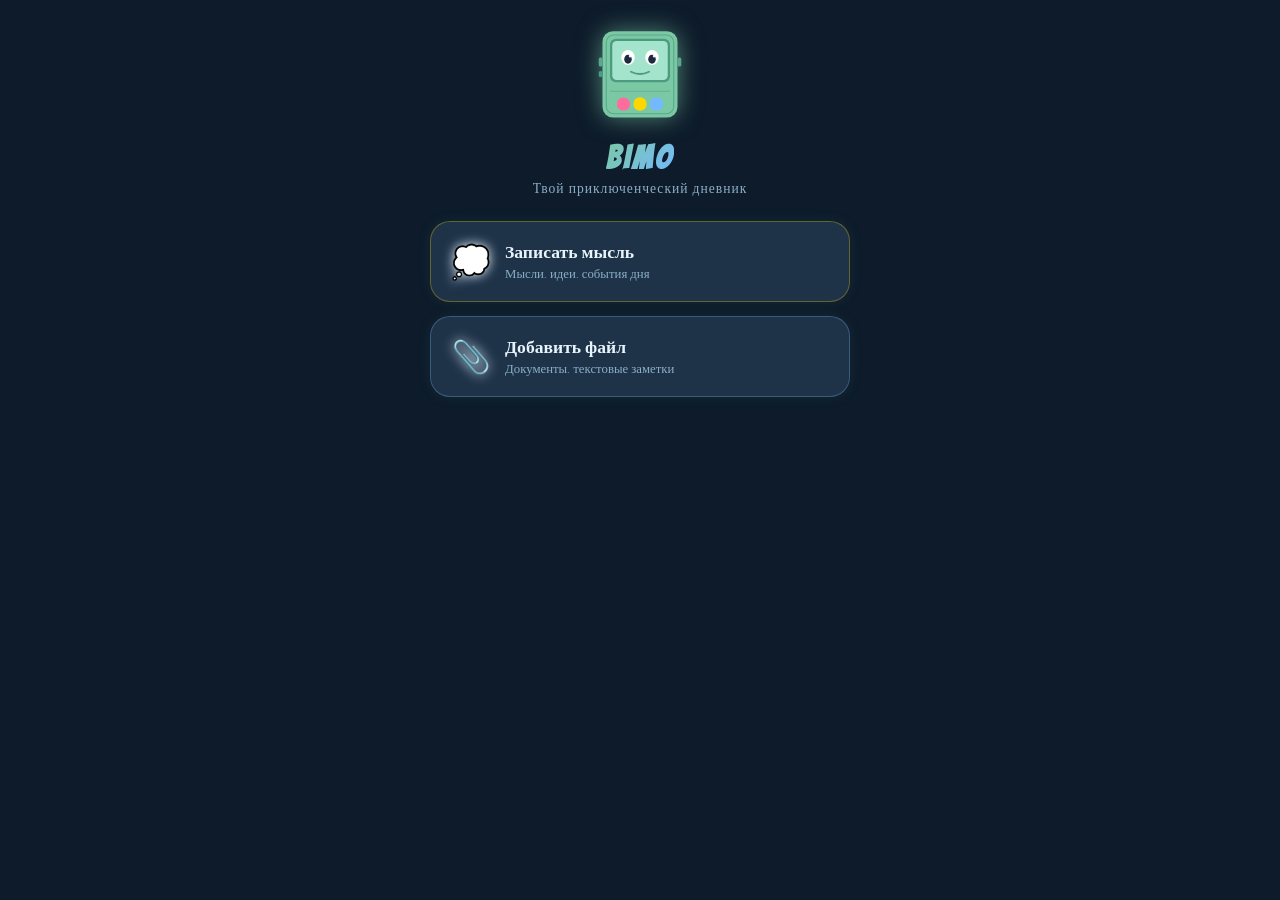
==== index.html @ 9a99d569 "BIMO Mini App — Adventure Time style" ====
<!DOCTYPE html>
<html lang="ru">
<head>
  <meta charset="UTF-8">
  <meta name="viewport" content="width=device-width, initial-scale=1.0, maximum-scale=1.0, user-scalable=no">
  <title>BIMO</title>
  <link rel="stylesheet" href="style.css">
  <script src="https://telegram.org/js/telegram-web-app.js"></script>
</head>
<body>

<!-- Animated stars -->
<div class="stars" id="stars"></div>

<div class="page">

  <!-- BMO character -->
  <div class="bmo-wrap">
    <svg class="bmo-svg" viewBox="0 0 120 150" xmlns="http://www.w3.org/2000/svg">
      <!-- Body -->
      <rect x="10" y="15" width="100" height="115" rx="14" ry="14" fill="#7BC8A4"/>
      <!-- Inner border -->
      <rect x="15" y="20" width="90" height="105" rx="10" ry="10" fill="none" stroke="#5CA88C" stroke-width="1.5"/>
      <!-- Screen bezel -->
      <rect x="20" y="25" width="80" height="58" rx="8" ry="8" fill="#4A9B7F"/>
      <!-- Screen glow -->
      <rect x="23" y="28" width="74" height="52" rx="6" ry="6" fill="#A8E6CF">
        <animate attributeName="opacity" values="0.85;1;0.85" dur="3s" repeatCount="indefinite"/>
      </rect>
      <!-- Screen content: eyes -->
      <ellipse cx="44" cy="50" rx="9" ry="10" fill="white"/>
      <ellipse cx="76" cy="50" rx="9" ry="10" fill="white"/>
      <ellipse cx="44" cy="51" rx="5" ry="6" fill="#1B2A3C">
        <animate attributeName="cy" values="51;53;51" dur="4s" repeatCount="indefinite"/>
      </ellipse>
      <ellipse cx="76" cy="51" rx="5" ry="6" fill="#1B2A3C">
        <animate attributeName="cy" values="51;53;51" dur="4s" repeatCount="indefinite"/>
      </ellipse>
      <!-- Shine dots -->
      <circle cx="47" cy="48" r="2" fill="white" opacity="0.9"/>
      <circle cx="79" cy="48" r="2" fill="white" opacity="0.9"/>
      <!-- Mouth -->
      <path d="M48 68 Q60 76 72 68" stroke="#4A9B7F" stroke-width="2.5" fill="none" stroke-linecap="round">
        <animate attributeName="d" values="M48 68 Q60 76 72 68;M48 70 Q60 74 72 70;M48 68 Q60 76 72 68" dur="5s" repeatCount="indefinite"/>
      </path>
      <!-- Divider line -->
      <line x1="20" y1="95" x2="100" y2="95" stroke="#5CA88C" stroke-width="1"/>
      <!-- Buttons row -->
      <circle cx="38" cy="112" r="8" fill="#FF6B9D">
        <animate attributeName="r" values="8;9;8" dur="2s" repeatCount="indefinite"/>
      </circle>
      <circle cx="60" cy="112" r="8" fill="#FFD700">
        <animate attributeName="r" values="8;9;8" dur="2.3s" repeatCount="indefinite"/>
      </circle>
      <circle cx="82" cy="112" r="8" fill="#74B9FF">
        <animate attributeName="r" values="8;9;8" dur="2.7s" repeatCount="indefinite"/>
      </circle>
      <!-- Side ports -->
      <rect x="5" y="50" width="5" height="12" rx="2" fill="#5CA88C"/>
      <rect x="5" y="68" width="5" height="8" rx="2" fill="#4A9B7F"/>
      <rect x="110" y="50" width="5" height="12" rx="2" fill="#5CA88C"/>
    </svg>
  </div>

  <h1 class="title">BIMO</h1>
  <p class="subtitle">Твой приключенческий дневник</p>

  <!-- Navigation buttons -->
  <a class="nav-btn thought" href="thought.html">
    <span class="icon">💭</span>
    <div class="label">
      <strong>Записать мысль</strong>
      <span>Мысли, идеи, события дня</span>
    </div>
  </a>

  <a class="nav-btn file" href="file.html">
    <span class="icon">📎</span>
    <div class="label">
      <strong>Добавить файл</strong>
      <span>Документы, текстовые заметки</span>
    </div>
  </a>

</div>

<script>
  const tg = window.Telegram.WebApp;
  tg.ready();
  tg.expand();

  // Generate stars
  const starsEl = document.getElementById('stars');
  for (let i = 0; i < 60; i++) {
    const s = document.createElement('div');
    s.className = 'star';
    const size = Math.random() * 2.5 + 0.5;
    s.style.cssText = `
      width: ${size}px; height: ${size}px;
      top: ${Math.random() * 100}%;
      left: ${Math.random() * 100}%;
      --dur: ${Math.random() * 3 + 2}s;
      --delay: ${Math.random() * 3}s;
    `;
    starsEl.appendChild(s);
  }
</script>
</body>
</html>
---- style.css ----
@import url('https://fonts.googleapis.com/css2?family=Bangers&family=Patrick+Hand&display=swap');

:root {
  --bg-deep: #0D1B2A;
  --bg-medium: #1B2A3C;
  --bg-card: #1E3248;
  --bmo-green: #7BC8A4;
  --bmo-screen: #A8E6CF;
  --bmo-dark: #4A9B7F;
  --finn-gold: #FFD700;
  --jake-orange: #F0A500;
  --princess-pink: #FF6B9D;
  --candy-blue: #74B9FF;
  --marceline-purple: #9B59B6;
  --text-light: #E8F4FD;
  --text-dim: #8BAFC8;
  --border-glow: rgba(123, 200, 164, 0.4);
}

* {
  margin: 0;
  padding: 0;
  box-sizing: border-box;
  -webkit-tap-highlight-color: transparent;
}

body {
  font-family: 'Patrick Hand', cursive;
  background: var(--bg-deep);
  color: var(--text-light);
  min-height: 100vh;
  overflow-x: hidden;
  position: relative;
}

/* ── Stars background ── */
.stars {
  position: fixed;
  top: 0; left: 0;
  width: 100%; height: 100%;
  pointer-events: none;
  z-index: 0;
}

.star {
  position: absolute;
  background: white;
  border-radius: 50%;
  animation: twinkle var(--dur, 3s) ease-in-out infinite;
  animation-delay: var(--delay, 0s);
}

@keyframes twinkle {
  0%, 100% { opacity: 0.2; transform: scale(1); }
  50% { opacity: 1; transform: scale(1.4); }
}

/* ── Floating clouds ── */
.cloud {
  position: fixed;
  background: rgba(116, 185, 255, 0.07);
  border-radius: 50px;
  pointer-events: none;
  z-index: 0;
  animation: drift var(--dur, 20s) linear infinite;
}

.cloud::before, .cloud::after {
  content: '';
  position: absolute;
  background: rgba(116, 185, 255, 0.07);
  border-radius: 50%;
}

@keyframes drift {
  from { transform: translateX(-120%); }
  to { transform: translateX(120vw); }
}

/* ── Page wrapper ── */
.page {
  position: relative;
  z-index: 1;
  min-height: 100vh;
  display: flex;
  flex-direction: column;
  align-items: center;
  padding: 20px 16px 32px;
}

/* ── BMO character ── */
.bmo-wrap {
  display: flex;
  justify-content: center;
  margin-bottom: 8px;
  animation: float 4s ease-in-out infinite;
}

@keyframes float {
  0%, 100% { transform: translateY(0px); }
  50% { transform: translateY(-10px); }
}

.bmo-svg {
  width: 90px;
  height: auto;
  filter: drop-shadow(0 0 12px rgba(123, 200, 164, 0.6));
}

/* ── Title ── */
.title {
  font-family: 'Bangers', cursive;
  font-size: 2rem;
  letter-spacing: 3px;
  text-align: center;
  background: linear-gradient(135deg, var(--bmo-green), var(--candy-blue), var(--princess-pink));
  -webkit-background-clip: text;
  -webkit-text-fill-color: transparent;
  background-clip: text;
  margin-bottom: 4px;
  animation: gradient-shift 4s ease infinite;
  background-size: 200% 200%;
}

@keyframes gradient-shift {
  0% { background-position: 0% 50%; }
  50% { background-position: 100% 50%; }
  100% { background-position: 0% 50%; }
}

.subtitle {
  font-size: 0.85rem;
  color: var(--text-dim);
  text-align: center;
  margin-bottom: 24px;
  letter-spacing: 1px;
}

/* ── Cards ── */
.card {
  background: var(--bg-card);
  border: 1px solid var(--border-glow);
  border-radius: 20px;
  padding: 20px;
  width: 100%;
  max-width: 420px;
  box-shadow: 0 0 20px rgba(123, 200, 164, 0.1);
  animation: slide-up 0.4s ease both;
}

@keyframes slide-up {
  from { opacity: 0; transform: translateY(20px); }
  to { opacity: 1; transform: translateY(0); }
}

/* ── Nav buttons (index page) ── */
.nav-btn {
  display: flex;
  align-items: center;
  gap: 14px;
  width: 100%;
  max-width: 420px;
  padding: 18px 20px;
  margin-bottom: 14px;
  background: var(--bg-card);
  border: 1px solid var(--border-glow);
  border-radius: 20px;
  color: var(--text-light);
  font-family: 'Patrick Hand', cursive;
  font-size: 1.1rem;
  text-decoration: none;
  cursor: pointer;
  transition: all 0.2s ease;
  animation: slide-up 0.4s ease both;
  box-shadow: 0 0 15px rgba(123, 200, 164, 0.08);
}

.nav-btn:nth-child(1) { animation-delay: 0.1s; }
.nav-btn:nth-child(2) { animation-delay: 0.2s; }
.nav-btn:nth-child(3) { animation-delay: 0.3s; }

.nav-btn:active {
  transform: scale(0.97);
  border-color: var(--bmo-green);
  box-shadow: 0 0 20px rgba(123, 200, 164, 0.3);
}

.nav-btn .icon {
  font-size: 2rem;
  flex-shrink: 0;
  filter: drop-shadow(0 0 6px currentColor);
}

.nav-btn .label {
  display: flex;
  flex-direction: column;
  gap: 2px;
}

.nav-btn .label strong {
  font-size: 1.1rem;
}

.nav-btn .label span {
  font-size: 0.8rem;
  color: var(--text-dim);
}

/* colour accents per button */
.nav-btn.thought { border-color: rgba(255, 215, 0, 0.3); }
.nav-btn.thought:active { border-color: var(--finn-gold); box-shadow: 0 0 20px rgba(255, 215, 0, 0.3); }

.nav-btn.file { border-color: rgba(116, 185, 255, 0.3); }
.nav-btn.file:active { border-color: var(--candy-blue); box-shadow: 0 0 20px rgba(116, 185, 255, 0.3); }

.nav-btn.chat { border-color: rgba(155, 89, 182, 0.3); }
.nav-btn.chat:active { border-color: var(--marceline-purple); box-shadow: 0 0 20px rgba(155, 89, 182, 0.3); }

/* ── Form elements ── */
.field-label {
  font-size: 0.85rem;
  color: var(--text-dim);
  letter-spacing: 1px;
  text-transform: uppercase;
  margin-bottom: 8px;
  display: block;
}

textarea, input[type="text"] {
  width: 100%;
  background: var(--bg-medium);
  border: 1px solid rgba(123, 200, 164, 0.3);
  border-radius: 14px;
  padding: 14px;
  color: var(--text-light);
  font-family: 'Patrick Hand', cursive;
  font-size: 1rem;
  resize: none;
  outline: none;
  transition: border-color 0.2s, box-shadow 0.2s;
}

textarea:focus, input[type="text"]:focus {
  border-color: var(--bmo-green);
  box-shadow: 0 0 12px rgba(123, 200, 164, 0.2);
}

textarea {
  min-height: 140px;
}

/* ── Category chips ── */
.chips {
  display: flex;
  flex-wrap: wrap;
  gap: 8px;
  margin-top: 6px;
}

.chip {
  padding: 6px 14px;
  border-radius: 20px;
  border: 1px solid rgba(123, 200, 164, 0.3);
  background: var(--bg-medium);
  color: var(--text-dim);
  font-family: 'Patrick Hand', cursive;
  font-size: 0.85rem;
  cursor: pointer;
  transition: all 0.15s ease;
}

.chip.active, .chip:hover {
  background: var(--bmo-green);
  color: var(--bg-deep);
  border-color: var(--bmo-green);
}

/* ── File drop zone ── */
.drop-zone {
  width: 100%;
  min-height: 140px;
  border: 2px dashed rgba(116, 185, 255, 0.4);
  border-radius: 16px;
  display: flex;
  flex-direction: column;
  align-items: center;
  justify-content: center;
  gap: 10px;
  cursor: pointer;
  transition: all 0.2s ease;
  padding: 20px;
  text-align: center;
}

.drop-zone:hover, .drop-zone.over {
  border-color: var(--candy-blue);
  background: rgba(116, 185, 255, 0.05);
}

.drop-zone .dz-icon { font-size: 2.5rem; }
.drop-zone .dz-text { color: var(--text-dim); font-size: 0.9rem; }
.drop-zone .dz-hint { color: rgba(139, 175, 200, 0.5); font-size: 0.75rem; }

/* ── File preview ── */
.file-preview {
  display: none;
  align-items: center;
  gap: 12px;
  padding: 14px;
  background: var(--bg-medium);
  border-radius: 14px;
  border: 1px solid rgba(123, 200, 164, 0.3);
  margin-top: 12px;
}

.file-preview.show { display: flex; }
.file-preview .file-icon { font-size: 2rem; }
.file-preview .file-info { flex: 1; overflow: hidden; }
.file-preview .file-name { font-size: 0.9rem; white-space: nowrap; overflow: hidden; text-overflow: ellipsis; }
.file-preview .file-size { font-size: 0.75rem; color: var(--text-dim); margin-top: 2px; }
.file-preview .remove-btn { cursor: pointer; color: var(--text-dim); font-size: 1.2rem; padding: 4px; }

/* ── Status message ── */
.status {
  display: none;
  margin-top: 16px;
  padding: 12px 16px;
  border-radius: 12px;
  font-size: 0.9rem;
  text-align: center;
}

.status.success {
  display: block;
  background: rgba(123, 200, 164, 0.15);
  border: 1px solid var(--bmo-green);
  color: var(--bmo-green);
}

.status.error {
  display: block;
  background: rgba(255, 107, 157, 0.15);
  border: 1px solid var(--princess-pink);
  color: var(--princess-pink);
}

/* ── Divider ── */
.divider {
  height: 1px;
  background: linear-gradient(to right, transparent, var(--border-glow), transparent);
  margin: 16px 0;
}

/* ── Back link ── */
.back-btn {
  display: flex;
  align-items: center;
  gap: 6px;
  color: var(--text-dim);
  font-size: 0.85rem;
  cursor: pointer;
  margin-bottom: 16px;
  align-self: flex-start;
  transition: color 0.2s;
}

.back-btn:hover { color: var(--bmo-green); }

/* ── Telegram MainButton hint ── */
.tg-hint {
  text-align: center;
  color: var(--text-dim);
  font-size: 0.8rem;
  margin-top: 12px;
  padding: 0 8px;
}

/* ── Scrollbar ── */
::-webkit-scrollbar { width: 4px; }
::-webkit-scrollbar-track { background: transparent; }
::-webkit-scrollbar-thumb { background: var(--bmo-dark); border-radius: 4px; }
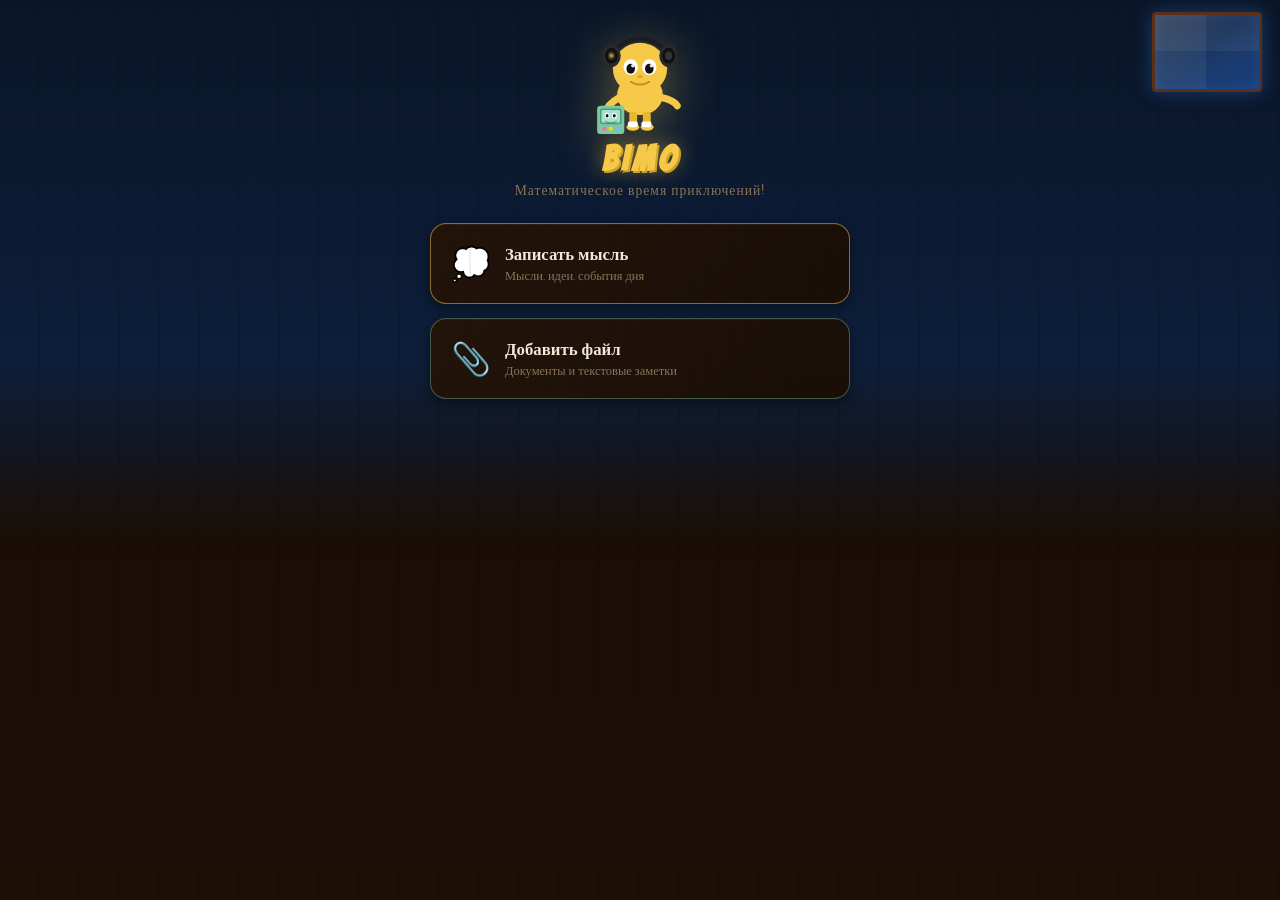
==== commit 529eeb4e: "Redesign: Jake night scene — dark wood, stars, yellow accents" ====
--- a/index.html
+++ b/index.html
@@ -9,63 +9,109 @@
 </head>
 <body>
 
-<!-- Animated stars -->
+<!-- Stars in sky zone -->
 <div class="stars" id="stars"></div>
+
+<!-- Window with night sky -->
+<div class="window-frame">
+  <div class="window-stars" id="win-stars"></div>
+</div>
 
 <div class="page">
 
-  <!-- BMO character -->
-  <div class="bmo-wrap">
-    <svg class="bmo-svg" viewBox="0 0 120 150" xmlns="http://www.w3.org/2000/svg">
+  <!-- Jake with headphones holding BMO -->
+  <div class="jake-wrap">
+    <svg class="jake-svg" viewBox="0 0 140 160" xmlns="http://www.w3.org/2000/svg">
+
       <!-- Body -->
-      <rect x="10" y="15" width="100" height="115" rx="14" ry="14" fill="#7BC8A4"/>
-      <!-- Inner border -->
-      <rect x="15" y="20" width="90" height="105" rx="10" ry="10" fill="none" stroke="#5CA88C" stroke-width="1.5"/>
-      <!-- Screen bezel -->
-      <rect x="20" y="25" width="80" height="58" rx="8" ry="8" fill="#4A9B7F"/>
-      <!-- Screen glow -->
-      <rect x="23" y="28" width="74" height="52" rx="6" ry="6" fill="#A8E6CF">
-        <animate attributeName="opacity" values="0.85;1;0.85" dur="3s" repeatCount="indefinite"/>
+      <ellipse cx="70" cy="105" rx="32" ry="28" fill="#F7C948"/>
+      <!-- Neck -->
+      <rect x="62" y="82" width="16" height="14" rx="4" fill="#F7C948"/>
+
+      <!-- Head -->
+      <ellipse cx="70" cy="68" rx="38" ry="36" fill="#F7C948"/>
+
+      <!-- Ears -->
+      <ellipse cx="32" cy="52" rx="10" ry="14" fill="#F7C948"/>
+      <ellipse cx="108" cy="52" rx="10" ry="14" fill="#F7C948"/>
+      <ellipse cx="32" cy="52" rx="6"  ry="9"  fill="#E8B830"/>
+      <ellipse cx="108" cy="52" rx="6"  ry="9"  fill="#E8B830"/>
+
+      <!-- Headphone band over head -->
+      <path d="M 34 42 Q 70 10 106 42" stroke="#1C1C1C" stroke-width="5" fill="none" stroke-linecap="round"/>
+
+      <!-- Headphone cups -->
+      <ellipse cx="30" cy="50" rx="13" ry="16" fill="#2A2A2A"/>
+      <ellipse cx="30" cy="50" rx="9"  ry="11" fill="#111"/>
+      <ellipse cx="30" cy="50" rx="5"  ry="6"  fill="#333"/>
+      <ellipse cx="110" cy="50" rx="13" ry="16" fill="#2A2A2A"/>
+      <ellipse cx="110" cy="50" rx="9"  ry="11" fill="#111"/>
+      <ellipse cx="110" cy="50" rx="5"  ry="6"  fill="#333"/>
+
+      <!-- Eyes -->
+      <ellipse cx="57" cy="66" rx="10" ry="11" fill="white"/>
+      <ellipse cx="83" cy="66" rx="10" ry="11" fill="white"/>
+      <ellipse cx="57" cy="67" rx="6"  ry="7"  fill="#111">
+        <animate attributeName="cy" values="67;69;67" dur="4s" repeatCount="indefinite"/>
+      </ellipse>
+      <ellipse cx="83" cy="67" rx="6"  ry="7"  fill="#111">
+        <animate attributeName="cy" values="67;69;67" dur="4s" repeatCount="indefinite"/>
+      </ellipse>
+      <circle cx="60" cy="64" r="2.5" fill="white" opacity="0.9"/>
+      <circle cx="86" cy="64" r="2.5" fill="white" opacity="0.9"/>
+
+      <!-- Nose -->
+      <ellipse cx="70" cy="79" rx="4" ry="2.5" fill="#E8A820"/>
+
+      <!-- Mouth (happy) -->
+      <path d="M 56 86 Q 70 96 84 86" stroke="#C88A10" stroke-width="2.5" fill="none" stroke-linecap="round">
+        <animate attributeName="d" values="M 56 86 Q 70 96 84 86;M 58 87 Q 70 93 82 87;M 56 86 Q 70 96 84 86" dur="5s" repeatCount="indefinite"/>
+      </path>
+
+      <!-- Left arm holding BMO -->
+      <path d="M 42 108 Q 24 118 20 132" stroke="#F7C948" stroke-width="10" fill="none" stroke-linecap="round"/>
+      <!-- Right arm -->
+      <path d="M 98 108 Q 118 112 122 120" stroke="#F7C948" stroke-width="10" fill="none" stroke-linecap="round"/>
+
+      <!-- BMO (held by Jake) -->
+      <rect x="10" y="120" width="38" height="40" rx="5" ry="5" fill="#7BC8A4"/>
+      <rect x="14" y="124" width="30" height="22" rx="3" ry="3" fill="#4A9B7F"/>
+      <rect x="16" y="126" width="26" height="18" rx="2" ry="2" fill="#A8E6CF">
+        <animate attributeName="opacity" values="0.8;1;0.8" dur="2s" repeatCount="indefinite"/>
       </rect>
-      <!-- Screen content: eyes -->
-      <ellipse cx="44" cy="50" rx="9" ry="10" fill="white"/>
-      <ellipse cx="76" cy="50" rx="9" ry="10" fill="white"/>
-      <ellipse cx="44" cy="51" rx="5" ry="6" fill="#1B2A3C">
-        <animate attributeName="cy" values="51;53;51" dur="4s" repeatCount="indefinite"/>
-      </ellipse>
-      <ellipse cx="76" cy="51" rx="5" ry="6" fill="#1B2A3C">
-        <animate attributeName="cy" values="51;53;51" dur="4s" repeatCount="indefinite"/>
-      </ellipse>
-      <!-- Shine dots -->
-      <circle cx="47" cy="48" r="2" fill="white" opacity="0.9"/>
-      <circle cx="79" cy="48" r="2" fill="white" opacity="0.9"/>
-      <!-- Mouth -->
-      <path d="M48 68 Q60 76 72 68" stroke="#4A9B7F" stroke-width="2.5" fill="none" stroke-linecap="round">
-        <animate attributeName="d" values="M48 68 Q60 76 72 68;M48 70 Q60 74 72 70;M48 68 Q60 76 72 68" dur="5s" repeatCount="indefinite"/>
-      </path>
-      <!-- Divider line -->
-      <line x1="20" y1="95" x2="100" y2="95" stroke="#5CA88C" stroke-width="1"/>
-      <!-- Buttons row -->
-      <circle cx="38" cy="112" r="8" fill="#FF6B9D">
-        <animate attributeName="r" values="8;9;8" dur="2s" repeatCount="indefinite"/>
+      <!-- BMO eyes -->
+      <ellipse cx="24" cy="134" rx="3.5" ry="4" fill="white"/>
+      <ellipse cx="34" cy="134" rx="3.5" ry="4" fill="white"/>
+      <ellipse cx="24" cy="134" rx="2" ry="2.5" fill="#111"/>
+      <ellipse cx="34" cy="134" rx="2" ry="2.5" fill="#111"/>
+      <!-- BMO mouth -->
+      <path d="M21 142 Q29 146 37 142" stroke="#4A9B7F" stroke-width="1.5" fill="none" stroke-linecap="round"/>
+      <!-- BMO buttons -->
+      <circle cx="20" cy="152" r="3" fill="#FF6B9D"/>
+      <circle cx="29" cy="152" r="3" fill="#FFD700"/>
+      <circle cx="38" cy="152" r="3" fill="#74B9FF"/>
+
+      <!-- Legs -->
+      <rect x="55" y="128" width="11" height="20" rx="5" fill="#E8B830"/>
+      <rect x="74" y="128" width="11" height="20" rx="5" fill="#E8B830"/>
+      <!-- Feet -->
+      <ellipse cx="60" cy="150" rx="9" ry="5" fill="#F7C948"/>
+      <ellipse cx="80" cy="150" rx="9" ry="5" fill="#F7C948"/>
+      <!-- Socks -->
+      <rect x="53" y="142" width="14" height="8" rx="3" fill="white"/>
+      <rect x="72" y="142" width="14" height="8" rx="3" fill="white"/>
+
+      <!-- Headphone cord glow -->
+      <circle cx="30" cy="50" r="3" fill="#F7C948" opacity="0.6">
+        <animate attributeName="opacity" values="0.4;0.9;0.4" dur="1.5s" repeatCount="indefinite"/>
       </circle>
-      <circle cx="60" cy="112" r="8" fill="#FFD700">
-        <animate attributeName="r" values="8;9;8" dur="2.3s" repeatCount="indefinite"/>
-      </circle>
-      <circle cx="82" cy="112" r="8" fill="#74B9FF">
-        <animate attributeName="r" values="8;9;8" dur="2.7s" repeatCount="indefinite"/>
-      </circle>
-      <!-- Side ports -->
-      <rect x="5" y="50" width="5" height="12" rx="2" fill="#5CA88C"/>
-      <rect x="5" y="68" width="5" height="8" rx="2" fill="#4A9B7F"/>
-      <rect x="110" y="50" width="5" height="12" rx="2" fill="#5CA88C"/>
     </svg>
   </div>
 
   <h1 class="title">BIMO</h1>
-  <p class="subtitle">Твой приключенческий дневник</p>
+  <p class="subtitle">Математическое время приключений!</p>
 
-  <!-- Navigation buttons -->
+  <!-- Nav -->
   <a class="nav-btn thought" href="thought.html">
     <span class="icon">💭</span>
     <div class="label">
@@ -78,7 +124,7 @@
     <span class="icon">📎</span>
     <div class="label">
       <strong>Добавить файл</strong>
-      <span>Документы, текстовые заметки</span>
+      <span>Документы и текстовые заметки</span>
     </div>
   </a>
 
@@ -89,20 +135,24 @@
   tg.ready();
   tg.expand();
 
-  // Generate stars
+  // Sky stars
   const starsEl = document.getElementById('stars');
-  for (let i = 0; i < 60; i++) {
+  for (let i = 0; i < 55; i++) {
     const s = document.createElement('div');
     s.className = 'star';
-    const size = Math.random() * 2.5 + 0.5;
-    s.style.cssText = `
-      width: ${size}px; height: ${size}px;
-      top: ${Math.random() * 100}%;
-      left: ${Math.random() * 100}%;
-      --dur: ${Math.random() * 3 + 2}s;
-      --delay: ${Math.random() * 3}s;
-    `;
+    const sz = Math.random() * 2.5 + 0.5;
+    s.style.cssText = `width:${sz}px;height:${sz}px;top:${Math.random()*100}%;left:${Math.random()*100}%;--dur:${(Math.random()*3+2).toFixed(1)}s;--delay:${(Math.random()*3).toFixed(1)}s;`;
     starsEl.appendChild(s);
+  }
+
+  // Window stars
+  const winEl = document.getElementById('win-stars');
+  for (let i = 0; i < 18; i++) {
+    const s = document.createElement('div');
+    s.className = 'window-star';
+    const sz = Math.random() * 1.8 + 0.5;
+    s.style.cssText = `width:${sz}px;height:${sz}px;top:${Math.random()*90}%;left:${Math.random()*90}%;--dur:${(Math.random()*2+1.5).toFixed(1)}s;--delay:${(Math.random()*2).toFixed(1)}s;`;
+    winEl.appendChild(s);
   }
 </script>
 </body>
--- a/style.css
+++ b/style.css
@@ -1,80 +1,110 @@
 @import url('https://fonts.googleapis.com/css2?family=Bangers&family=Patrick+Hand&display=swap');
 
 :root {
-  --bg-deep: #0D1B2A;
-  --bg-medium: #1B2A3C;
-  --bg-card: #1E3248;
+  --bg-sky:    #0A1628;
+  --bg-wood:   #1C0F06;
+  --bg-card:   #241408;
+  --wood-mid:  #3A1E0A;
+  --wood-lite: #5C3018;
+  --jake:      #F7C948;
+  --jake-lite: #FFE87C;
+  --jake-dark: #C89A20;
   --bmo-green: #7BC8A4;
-  --bmo-screen: #A8E6CF;
-  --bmo-dark: #4A9B7F;
-  --finn-gold: #FFD700;
-  --jake-orange: #F0A500;
-  --princess-pink: #FF6B9D;
-  --candy-blue: #74B9FF;
-  --marceline-purple: #9B59B6;
-  --text-light: #E8F4FD;
-  --text-dim: #8BAFC8;
-  --border-glow: rgba(123, 200, 164, 0.4);
-}
-
-* {
-  margin: 0;
-  padding: 0;
-  box-sizing: border-box;
-  -webkit-tap-highlight-color: transparent;
-}
+  --bmo-dark:  #4A9B7F;
+  --sky-blue:  #1B3A6B;
+  --win-glow:  #2A5FAD;
+  --pink:      #FF6B9D;
+  --text-light:#F0EAD6;
+  --text-dim:  #8B7355;
+  --border-wood: rgba(92,48,24,0.8);
+  --border-jake: rgba(247,201,72,0.35);
+}
+
+* { margin:0; padding:0; box-sizing:border-box; -webkit-tap-highlight-color:transparent; }
 
 body {
   font-family: 'Patrick Hand', cursive;
-  background: var(--bg-deep);
   color: var(--text-light);
   min-height: 100vh;
   overflow-x: hidden;
   position: relative;
-}
-
-/* ── Stars background ── */
-.stars {
+
+  /* Ночная комната: небо сверху, деревянный пол снизу */
+  background:
+    linear-gradient(to bottom,
+      var(--bg-sky)  0%,
+      #0D1E3A       40%,
+      #1A0E06       60%,
+      var(--bg-wood) 100%
+    );
+}
+
+/* ── Деревянные доски (фоновая текстура стен) ── */
+body::before {
+  content: '';
   position: fixed;
-  top: 0; left: 0;
-  width: 100%; height: 100%;
+  inset: 0;
+  background: repeating-linear-gradient(
+    90deg,
+    transparent 0px,
+    transparent 38px,
+    rgba(0,0,0,0.18) 38px,
+    rgba(0,0,0,0.18) 40px
+  );
   pointer-events: none;
   z-index: 0;
-}
-
+  opacity: 0.4;
+}
+
+/* ── Звёзды ── */
+.stars { position:fixed; top:0; left:0; width:100%; height:55%; pointer-events:none; z-index:0; }
 .star {
   position: absolute;
   background: white;
   border-radius: 50%;
-  animation: twinkle var(--dur, 3s) ease-in-out infinite;
-  animation-delay: var(--delay, 0s);
-}
-
+  animation: twinkle var(--dur,3s) ease-in-out infinite;
+  animation-delay: var(--delay,0s);
+}
 @keyframes twinkle {
-  0%, 100% { opacity: 0.2; transform: scale(1); }
-  50% { opacity: 1; transform: scale(1.4); }
-}
-
-/* ── Floating clouds ── */
-.cloud {
+  0%,100% { opacity:0.15; transform:scale(1); }
+  50%      { opacity:1;    transform:scale(1.5); }
+}
+
+/* ── Окно (светящийся прямоугольник вверху) ── */
+.window-frame {
   position: fixed;
-  background: rgba(116, 185, 255, 0.07);
-  border-radius: 50px;
-  pointer-events: none;
+  top: 12px;
+  right: 18px;
+  width: 110px;
+  height: 80px;
+  border: 3px solid var(--wood-lite);
+  border-radius: 4px;
+  background: linear-gradient(160deg, #0D1E3A 0%, var(--sky-blue) 60%, #1a4080 100%);
+  box-shadow: 0 0 18px rgba(43,95,173,0.5), inset 0 0 12px rgba(43,95,173,0.3);
   z-index: 0;
-  animation: drift var(--dur, 20s) linear infinite;
-}
-
-.cloud::before, .cloud::after {
-  content: '';
-  position: absolute;
-  background: rgba(116, 185, 255, 0.07);
-  border-radius: 50%;
-}
-
-@keyframes drift {
-  from { transform: translateX(-120%); }
-  to { transform: translateX(120vw); }
+  overflow: hidden;
+}
+.window-frame::before {
+  content: '';
+  position: absolute;
+  inset: 0;
+  background:
+    linear-gradient(to right, rgba(255,255,255,0.06) 49%, transparent 49%),
+    linear-gradient(to bottom, rgba(255,255,255,0.06) 49%, transparent 49%);
+}
+.window-frame::after {
+  content: '';
+  position: absolute;
+  inset: 0;
+  background: linear-gradient(135deg, rgba(255,255,255,0.1) 0%, transparent 50%);
+}
+.window-stars { position:absolute; inset:0; }
+.window-star {
+  position:absolute;
+  background:white;
+  border-radius:50%;
+  animation: twinkle var(--dur,2s) ease-in-out infinite;
+  animation-delay: var(--delay,0s);
 }
 
 /* ── Page wrapper ── */
@@ -85,75 +115,46 @@
   display: flex;
   flex-direction: column;
   align-items: center;
-  padding: 20px 16px 32px;
-}
-
-/* ── BMO character ── */
-.bmo-wrap {
+  padding: 20px 16px 36px;
+}
+
+/* ── Jake character ── */
+.jake-wrap {
   display: flex;
   justify-content: center;
-  margin-bottom: 8px;
-  animation: float 4s ease-in-out infinite;
-}
-
+  margin-bottom: 6px;
+  animation: float 3.5s ease-in-out infinite;
+  filter: drop-shadow(0 8px 24px rgba(247,201,72,0.35));
+}
 @keyframes float {
-  0%, 100% { transform: translateY(0px); }
-  50% { transform: translateY(-10px); }
-}
-
-.bmo-svg {
-  width: 90px;
-  height: auto;
-  filter: drop-shadow(0 0 12px rgba(123, 200, 164, 0.6));
-}
+  0%,100% { transform: translateY(0px) rotate(-1deg); }
+  50%      { transform: translateY(-10px) rotate(1deg); }
+}
+.jake-svg { width: 100px; height: auto; }
+
+/* ── BMO mini (used in sub-pages) ── */
+.bmo-wrap { display:flex; justify-content:center; margin-bottom:6px; animation:float 4s ease-in-out infinite; filter:drop-shadow(0 0 10px rgba(123,200,164,0.5)); }
+.bmo-svg { width:70px; height:auto; }
 
 /* ── Title ── */
 .title {
   font-family: 'Bangers', cursive;
-  font-size: 2rem;
-  letter-spacing: 3px;
+  font-size: 2.2rem;
+  letter-spacing: 4px;
   text-align: center;
-  background: linear-gradient(135deg, var(--bmo-green), var(--candy-blue), var(--princess-pink));
-  -webkit-background-clip: text;
-  -webkit-text-fill-color: transparent;
-  background-clip: text;
+  color: var(--jake);
+  text-shadow: 0 0 20px rgba(247,201,72,0.5), 2px 2px 0 var(--jake-dark);
   margin-bottom: 4px;
-  animation: gradient-shift 4s ease infinite;
-  background-size: 200% 200%;
-}
-
-@keyframes gradient-shift {
-  0% { background-position: 0% 50%; }
-  50% { background-position: 100% 50%; }
-  100% { background-position: 0% 50%; }
-}
-
-.subtitle {
-  font-size: 0.85rem;
-  color: var(--text-dim);
-  text-align: center;
-  margin-bottom: 24px;
-  letter-spacing: 1px;
-}
-
-/* ── Cards ── */
-.card {
-  background: var(--bg-card);
-  border: 1px solid var(--border-glow);
-  border-radius: 20px;
-  padding: 20px;
-  width: 100%;
-  max-width: 420px;
-  box-shadow: 0 0 20px rgba(123, 200, 164, 0.1);
-  animation: slide-up 0.4s ease both;
-}
-
-@keyframes slide-up {
-  from { opacity: 0; transform: translateY(20px); }
-  to { opacity: 1; transform: translateY(0); }
-}
-
-/* ── Nav buttons (index page) ── */
+  animation: pulse-glow 3s ease-in-out infinite;
+}
+@keyframes pulse-glow {
+  0%,100% { text-shadow: 0 0 20px rgba(247,201,72,0.4), 2px 2px 0 var(--jake-dark); }
+  50%      { text-shadow: 0 0 35px rgba(247,201,72,0.8), 2px 2px 0 var(--jake-dark); }
+}
+
+.subtitle { font-size:0.85rem; color:var(--text-dim); text-align:center; margin-bottom:24px; letter-spacing:1px; }
+
+/* ── Nav buttons ── */
 .nav-btn {
   display: flex;
   align-items: center;
@@ -162,9 +163,9 @@
   max-width: 420px;
   padding: 18px 20px;
   margin-bottom: 14px;
-  background: var(--bg-card);
-  border: 1px solid var(--border-glow);
-  border-radius: 20px;
+  background: linear-gradient(135deg, rgba(36,20,8,0.95), rgba(26,14,6,0.95));
+  border: 1px solid var(--border-wood);
+  border-radius: 16px;
   color: var(--text-light);
   font-family: 'Patrick Hand', cursive;
   font-size: 1.1rem;
@@ -172,115 +173,135 @@
   cursor: pointer;
   transition: all 0.2s ease;
   animation: slide-up 0.4s ease both;
-  box-shadow: 0 0 15px rgba(123, 200, 164, 0.08);
-}
-
-.nav-btn:nth-child(1) { animation-delay: 0.1s; }
-.nav-btn:nth-child(2) { animation-delay: 0.2s; }
-.nav-btn:nth-child(3) { animation-delay: 0.3s; }
-
-.nav-btn:active {
-  transform: scale(0.97);
-  border-color: var(--bmo-green);
-  box-shadow: 0 0 20px rgba(123, 200, 164, 0.3);
-}
-
-.nav-btn .icon {
-  font-size: 2rem;
-  flex-shrink: 0;
-  filter: drop-shadow(0 0 6px currentColor);
-}
-
-.nav-btn .label {
-  display: flex;
-  flex-direction: column;
-  gap: 2px;
-}
-
-.nav-btn .label strong {
-  font-size: 1.1rem;
-}
-
-.nav-btn .label span {
-  font-size: 0.8rem;
-  color: var(--text-dim);
-}
-
-/* colour accents per button */
-.nav-btn.thought { border-color: rgba(255, 215, 0, 0.3); }
-.nav-btn.thought:active { border-color: var(--finn-gold); box-shadow: 0 0 20px rgba(255, 215, 0, 0.3); }
-
-.nav-btn.file { border-color: rgba(116, 185, 255, 0.3); }
-.nav-btn.file:active { border-color: var(--candy-blue); box-shadow: 0 0 20px rgba(116, 185, 255, 0.3); }
-
-.nav-btn.chat { border-color: rgba(155, 89, 182, 0.3); }
-.nav-btn.chat:active { border-color: var(--marceline-purple); box-shadow: 0 0 20px rgba(155, 89, 182, 0.3); }
+  box-shadow: inset 0 1px 0 rgba(255,255,255,0.05), 0 4px 12px rgba(0,0,0,0.4);
+  position: relative;
+  overflow: hidden;
+}
+.nav-btn::before {
+  content: '';
+  position: absolute;
+  inset: 0;
+  background: repeating-linear-gradient(
+    90deg,
+    transparent 0px, transparent 18px,
+    rgba(0,0,0,0.06) 18px, rgba(0,0,0,0.06) 20px
+  );
+  pointer-events: none;
+}
+.nav-btn:nth-child(1) { animation-delay:0.1s; }
+.nav-btn:nth-child(2) { animation-delay:0.2s; }
+
+.nav-btn:active { transform:scale(0.97); }
+
+.nav-btn.thought { border-color: rgba(247,201,72,0.5); }
+.nav-btn.thought:active { border-color:var(--jake); box-shadow:0 0 20px rgba(247,201,72,0.25), inset 0 1px 0 rgba(255,255,255,0.05); }
+
+.nav-btn.file { border-color: rgba(123,200,164,0.4); }
+.nav-btn.file:active { border-color:var(--bmo-green); box-shadow:0 0 20px rgba(123,200,164,0.25), inset 0 1px 0 rgba(255,255,255,0.05); }
+
+.nav-btn .icon { font-size:2rem; flex-shrink:0; }
+.nav-btn .label { display:flex; flex-direction:column; gap:2px; }
+.nav-btn .label strong { font-size:1.05rem; color:var(--text-light); }
+.nav-btn .label span { font-size:0.78rem; color:var(--text-dim); }
+
+@keyframes slide-up {
+  from { opacity:0; transform:translateY(20px); }
+  to   { opacity:1; transform:translateY(0); }
+}
+
+/* ── Cards ── */
+.card {
+  background: linear-gradient(135deg, rgba(36,20,8,0.97), rgba(28,15,6,0.97));
+  border: 1px solid var(--border-wood);
+  border-radius: 18px;
+  padding: 18px;
+  width: 100%;
+  max-width: 420px;
+  box-shadow: 0 4px 20px rgba(0,0,0,0.5), inset 0 1px 0 rgba(255,255,255,0.04);
+  animation: slide-up 0.4s ease both;
+  position: relative;
+  overflow: hidden;
+}
+.card::before {
+  content: '';
+  position: absolute;
+  inset: 0;
+  background: repeating-linear-gradient(
+    90deg,
+    transparent 0px, transparent 28px,
+    rgba(0,0,0,0.06) 28px, rgba(0,0,0,0.06) 30px
+  );
+  pointer-events: none;
+}
+
+/* ── Section titles ── */
+.section-title {
+  font-family: 'Bangers', cursive;
+  font-size: 1.05rem;
+  letter-spacing: 2px;
+  color: var(--jake);
+  margin-bottom: 10px;
+  display: flex;
+  align-items: center;
+  gap: 8px;
+  position: relative;
+}
+.section-title.blue { color: var(--bmo-green); }
 
 /* ── Form elements ── */
-.field-label {
-  font-size: 0.85rem;
-  color: var(--text-dim);
-  letter-spacing: 1px;
-  text-transform: uppercase;
-  margin-bottom: 8px;
-  display: block;
-}
+.field-label { font-size:0.8rem; color:var(--text-dim); letter-spacing:1px; text-transform:uppercase; margin-bottom:8px; display:block; position:relative; }
 
 textarea, input[type="text"] {
   width: 100%;
-  background: var(--bg-medium);
-  border: 1px solid rgba(123, 200, 164, 0.3);
-  border-radius: 14px;
-  padding: 14px;
+  background: rgba(10,8,4,0.7);
+  border: 1px solid var(--border-wood);
+  border-radius: 12px;
+  padding: 12px 14px;
   color: var(--text-light);
   font-family: 'Patrick Hand', cursive;
   font-size: 1rem;
   resize: none;
   outline: none;
   transition: border-color 0.2s, box-shadow 0.2s;
-}
-
+  position: relative;
+}
 textarea:focus, input[type="text"]:focus {
-  border-color: var(--bmo-green);
-  box-shadow: 0 0 12px rgba(123, 200, 164, 0.2);
-}
-
-textarea {
-  min-height: 140px;
-}
-
-/* ── Category chips ── */
-.chips {
-  display: flex;
-  flex-wrap: wrap;
-  gap: 8px;
-  margin-top: 6px;
-}
-
+  border-color: var(--jake);
+  box-shadow: 0 0 12px rgba(247,201,72,0.15);
+}
+textarea { min-height: 140px; }
+textarea::placeholder, input::placeholder { color: var(--text-dim); opacity:0.6; }
+
+/* ── Chips ── */
+.chips { display:flex; flex-wrap:wrap; gap:8px; margin-top:4px; }
 .chip {
   padding: 6px 14px;
   border-radius: 20px;
-  border: 1px solid rgba(123, 200, 164, 0.3);
-  background: var(--bg-medium);
+  border: 1px solid var(--border-wood);
+  background: rgba(10,8,4,0.6);
   color: var(--text-dim);
   font-family: 'Patrick Hand', cursive;
-  font-size: 0.85rem;
+  font-size: 0.82rem;
   cursor: pointer;
   transition: all 0.15s ease;
 }
-
 .chip.active, .chip:hover {
-  background: var(--bmo-green);
-  color: var(--bg-deep);
-  border-color: var(--bmo-green);
-}
-
-/* ── File drop zone ── */
+  background: var(--jake);
+  color: var(--bg-wood);
+  border-color: var(--jake);
+  font-weight: bold;
+}
+
+/* ── Char count ── */
+.char-count { text-align:right; font-size:0.72rem; color:var(--text-dim); margin-top:5px; }
+.char-count.warn { color: var(--pink); }
+
+/* ── Drop zone ── */
 .drop-zone {
-  width: 100%;
-  min-height: 140px;
-  border: 2px dashed rgba(116, 185, 255, 0.4);
-  border-radius: 16px;
+  width:100%;
+  min-height:130px;
+  border: 2px dashed rgba(123,200,164,0.35);
+  border-radius: 14px;
   display: flex;
   flex-direction: column;
   align-items: center;
@@ -290,92 +311,50 @@
   transition: all 0.2s ease;
   padding: 20px;
   text-align: center;
-}
-
+  position: relative;
+}
 .drop-zone:hover, .drop-zone.over {
-  border-color: var(--candy-blue);
-  background: rgba(116, 185, 255, 0.05);
-}
-
-.drop-zone .dz-icon { font-size: 2.5rem; }
-.drop-zone .dz-text { color: var(--text-dim); font-size: 0.9rem; }
-.drop-zone .dz-hint { color: rgba(139, 175, 200, 0.5); font-size: 0.75rem; }
+  border-color: var(--bmo-green);
+  background: rgba(123,200,164,0.06);
+}
+.drop-zone .dz-icon { font-size:2.2rem; }
+.drop-zone .dz-text { color:var(--text-dim); font-size:0.88rem; }
+.drop-zone .dz-hint { color:rgba(139,115,85,0.5); font-size:0.72rem; }
 
 /* ── File preview ── */
-.file-preview {
-  display: none;
-  align-items: center;
-  gap: 12px;
-  padding: 14px;
-  background: var(--bg-medium);
-  border-radius: 14px;
-  border: 1px solid rgba(123, 200, 164, 0.3);
-  margin-top: 12px;
-}
-
-.file-preview.show { display: flex; }
-.file-preview .file-icon { font-size: 2rem; }
-.file-preview .file-info { flex: 1; overflow: hidden; }
-.file-preview .file-name { font-size: 0.9rem; white-space: nowrap; overflow: hidden; text-overflow: ellipsis; }
-.file-preview .file-size { font-size: 0.75rem; color: var(--text-dim); margin-top: 2px; }
-.file-preview .remove-btn { cursor: pointer; color: var(--text-dim); font-size: 1.2rem; padding: 4px; }
-
-/* ── Status message ── */
-.status {
-  display: none;
-  margin-top: 16px;
-  padding: 12px 16px;
-  border-radius: 12px;
-  font-size: 0.9rem;
-  text-align: center;
-}
-
-.status.success {
-  display: block;
-  background: rgba(123, 200, 164, 0.15);
-  border: 1px solid var(--bmo-green);
-  color: var(--bmo-green);
-}
-
-.status.error {
-  display: block;
-  background: rgba(255, 107, 157, 0.15);
-  border: 1px solid var(--princess-pink);
-  color: var(--princess-pink);
-}
+.file-preview { display:none; align-items:center; gap:12px; padding:12px 14px; background:rgba(10,8,4,0.7); border-radius:12px; border:1px solid var(--border-wood); margin-top:12px; }
+.file-preview.show { display:flex; }
+.file-preview .file-icon { font-size:1.8rem; }
+.file-preview .file-info { flex:1; overflow:hidden; }
+.file-preview .file-name { font-size:0.88rem; white-space:nowrap; overflow:hidden; text-overflow:ellipsis; }
+.file-preview .file-size { font-size:0.72rem; color:var(--text-dim); margin-top:2px; }
+.file-preview .remove-btn { cursor:pointer; color:var(--text-dim); font-size:1.1rem; padding:4px; }
+
+/* ── Big file notice ── */
+.big-file-msg { display:none; padding:14px; background:rgba(247,201,72,0.08); border:1px solid rgba(247,201,72,0.3); border-radius:12px; margin-top:12px; text-align:center; }
+.big-file-msg.show { display:block; }
+.big-file-msg .bf-icon { font-size:1.8rem; margin-bottom:6px; }
+.big-file-msg .bf-text { color:var(--jake); font-size:0.88rem; line-height:1.5; }
+
+/* ── Status ── */
+.status { display:none; margin-top:14px; padding:10px 14px; border-radius:10px; font-size:0.88rem; text-align:center; }
+.status.success { display:block; background:rgba(123,200,164,0.1); border:1px solid var(--bmo-green); color:var(--bmo-green); }
+.status.error   { display:block; background:rgba(255,107,157,0.1); border:1px solid var(--pink); color:var(--pink); }
 
 /* ── Divider ── */
-.divider {
-  height: 1px;
-  background: linear-gradient(to right, transparent, var(--border-glow), transparent);
-  margin: 16px 0;
-}
-
-/* ── Back link ── */
-.back-btn {
-  display: flex;
-  align-items: center;
-  gap: 6px;
-  color: var(--text-dim);
-  font-size: 0.85rem;
-  cursor: pointer;
-  margin-bottom: 16px;
-  align-self: flex-start;
-  transition: color 0.2s;
-}
-
-.back-btn:hover { color: var(--bmo-green); }
-
-/* ── Telegram MainButton hint ── */
-.tg-hint {
-  text-align: center;
-  color: var(--text-dim);
-  font-size: 0.8rem;
-  margin-top: 12px;
-  padding: 0 8px;
-}
+.divider { height:1px; background:linear-gradient(to right, transparent, var(--border-wood), transparent); margin:14px 0; }
+
+/* ── Back btn ── */
+.back-btn { display:flex; align-items:center; gap:6px; color:var(--text-dim); font-size:0.82rem; cursor:pointer; margin-bottom:14px; align-self:flex-start; transition:color 0.2s; }
+.back-btn:hover { color:var(--jake); }
+
+/* ── Limit notes ── */
+.limit-note { font-size:0.72rem; color:rgba(139,115,85,0.5); margin-top:8px; text-align:center; }
+
+/* ── Telegram hint ── */
+.tg-hint { text-align:center; color:var(--text-dim); font-size:0.78rem; margin-top:12px; padding:0 8px; }
 
 /* ── Scrollbar ── */
-::-webkit-scrollbar { width: 4px; }
-::-webkit-scrollbar-track { background: transparent; }
-::-webkit-scrollbar-thumb { background: var(--bmo-dark); border-radius: 4px; }
+::-webkit-scrollbar { width:4px; }
+::-webkit-scrollbar-track { background:transparent; }
+::-webkit-scrollbar-thumb { background:var(--wood-mid); border-radius:4px; }
